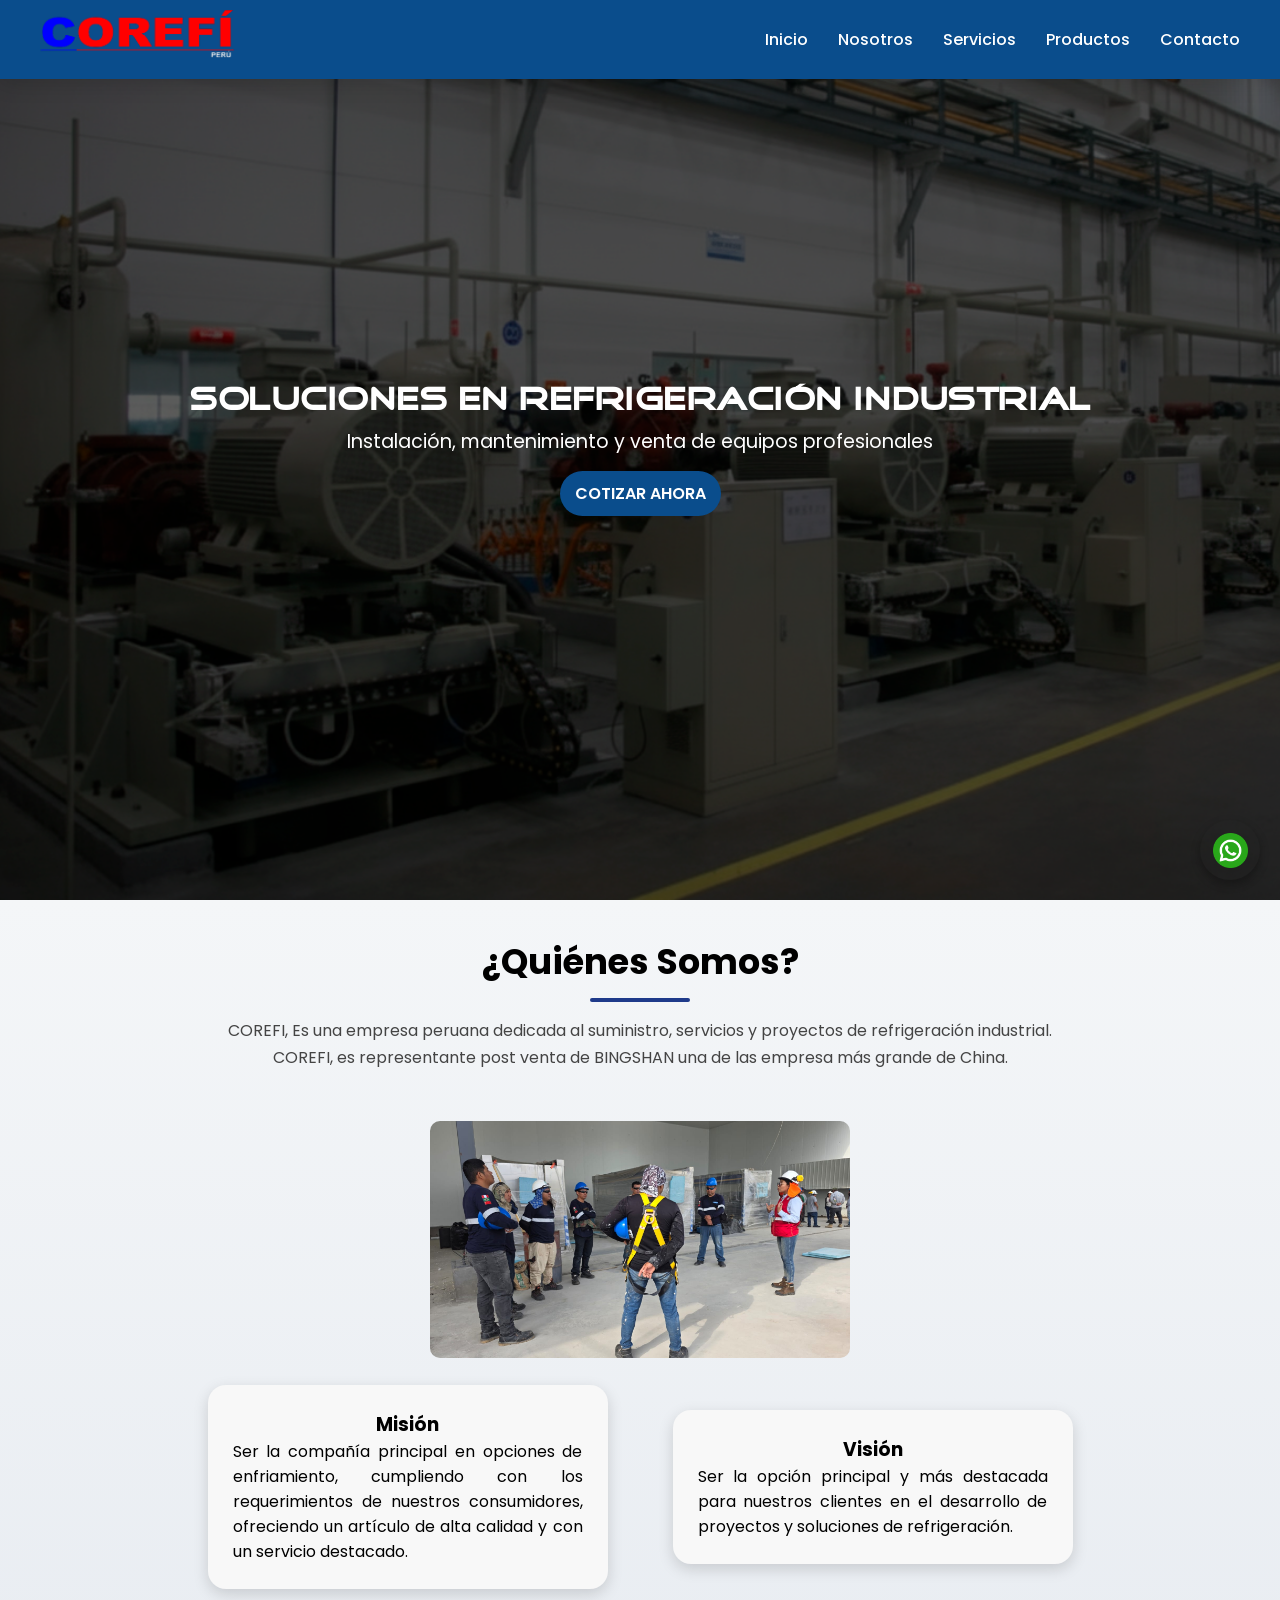
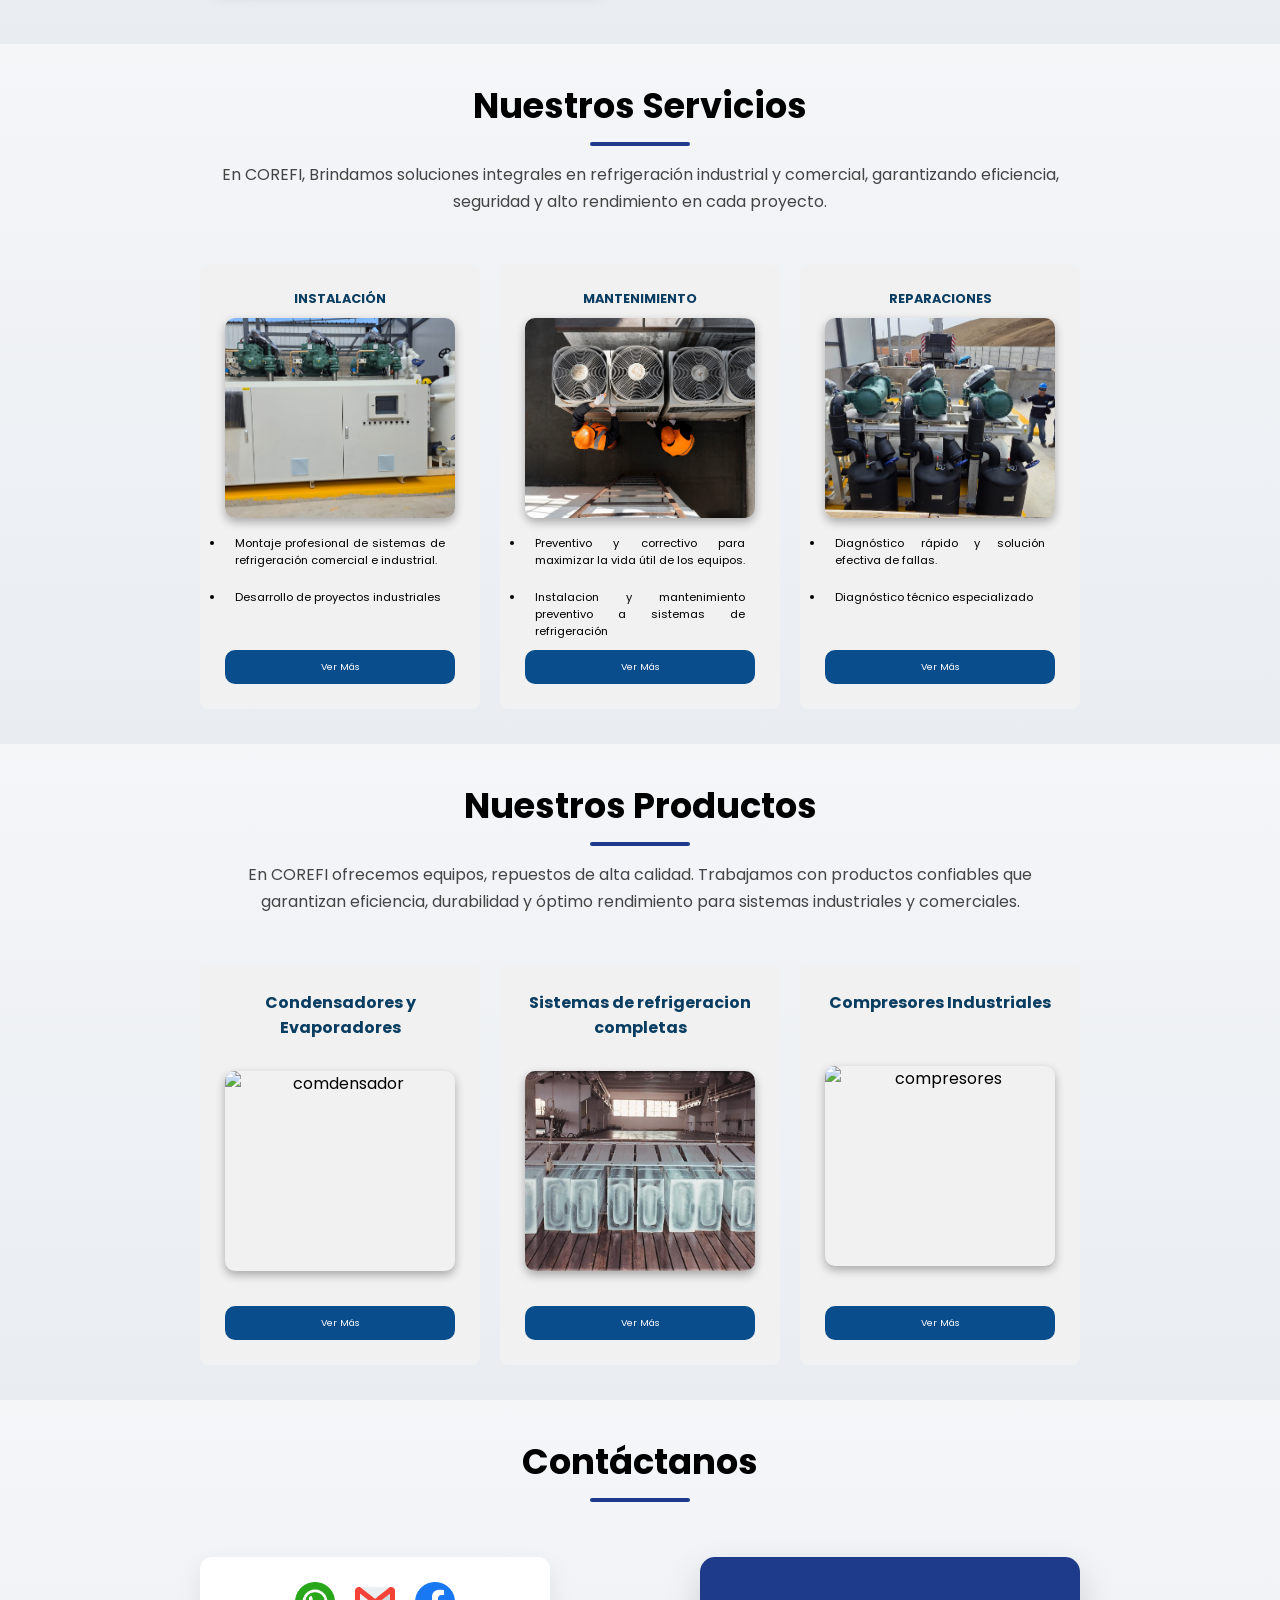
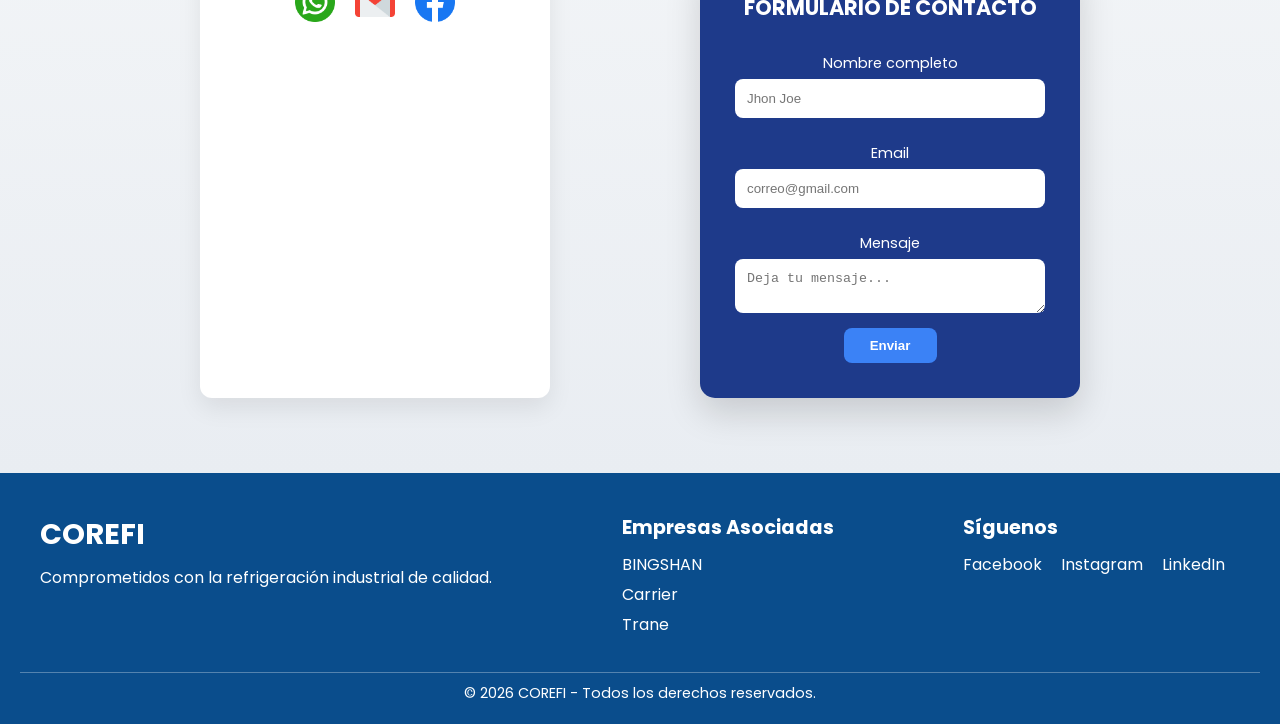
==== index.html @ 2fd2dee8 "Subir Pagina" ====
<!DOCTYPE html>
<html lang="es">
<head>
<meta charset="UTF-8">
<title>COREFI - Especialistas en refrigeración</title>
<meta name="description" content="Empresa especializada en refrigeración industrial, mantenimiento e instalación en Perú.">
<meta name="keywords" content="refrigeración, aire acondicionado, mantenimiento frío industrial">
<meta name="viewport" content="width=device-width, initial-scale=1">

<meta name="author" content="COREFI">
<meta name="robots" content="index, follow">

<link href="https://fonts.googleapis.com/css2?family=Poppins:wght@300;600&display=swap" rel="stylesheet">
<link rel="icon" href="./img/Logo.png" type="image/png">
<link rel="stylesheet" href="./css/style.css">
</head>

<body>

<header>
  <h2><img src="./img/corefi.png" alt="COREFI logo" loading="lazy"></h2>
  <div class="menu-btn" onclick="toggleMenu()">☰</div>
  <nav id="menu">
    <a href="#banner">Inicio</a>
    <a href="#nosotros">Nosotros</a>
    <a href="#servicios">Servicios</a>
    <a href="#productos">Productos</a>
    <a href="#contacto">Contacto</a>
  </nav>
</header>

<section class="hero" id ="banner">
  <h1>Soluciones en Refrigeración Industrial</h1>
  <p>Instalación, mantenimiento y venta de equipos profesionales</p>
  <a href="https://wa.me/51956881315?text=Me%20gustaría%20recibir%20información%20sobre%20sus%20servicios%20de%20refrigeración,%20cotizaciones%20y%20disponibilidad.%20Quedo%20atento,%20gracias." 
  target="_blank">COTIZAR AHORA</a>
</section>

<section class="nosotros" id="nosotros">
  <h2>¿Quiénes Somos?</h2>
  <p>COREFI, Es una empresa peruana dedicada al
suministro, servicios y proyectos de refrigeración industrial.
COREFI, es representante post venta de BINGSHAN
una de las empresa más grande de China.</p>

<div class="contenedor_mvision">
    <div class="figure_mvision">
      <img src="./img/nosotros.jpeg" alt="nosotros" loading="lazy">
    </div>
    <div class="mvision">

        <div class="mision">
      <h3>Misión</h3>  
      <p>Ser la compañía principal en opciones de enfriamiento, cumpliendo con los requerimientos 
        de nuestros consumidores, ofreciendo un artículo de alta calidad y con un servicio 
        destacado.</p>
    </div>

    <div class="mision">
      <h3>Visión</h3>
      <p>Ser la opción principal y más destacada para nuestros clientes en el desarrollo de proyectos 
        y soluciones de refrigeración.</p>
    </div>

    </div>
    
    </div>
</section>


<section class="servicios" id ="servicios">
  <h2>Nuestros Servicios</h2>
  <p>En COREFI, Brindamos soluciones integrales en refrigeración industrial y comercial,
    garantizando eficiencia, seguridad y alto rendimiento en cada proyecto.</p>


    <div class="cards">
    <div class="card">
      <h3>INSTALACIÓN</h3>
      <a href="./vinculos/servicios.html#instalacion">
        <img src="./img/instalacion.jpeg" alt="instalacion" loading="lazy">
      </a>
      <ul>
          <li>Montaje profesional de sistemas de refrigeración comercial e industrial.</li>
          <li>Desarrollo de proyectos industriales</li>
      </ul>
      <a href="./vinculos/servicios.html#instalacion" class="vermas">Ver Más</a>
    </div>

    <div class="card">
      <h3>MANTENIMIENTO</h3>
      <a href="./vinculos/servicios.html#mantenimiento">
        <img src="./img/mantenimiento.jpg" alt="mantenimiento" loading="lazy">
      </a>
      <ul>
          <li>Preventivo y correctivo para maximizar la vida útil de los equipos.</li>
          <li>Instalacion y mantenimiento preventivo a sistemas de refrigeración</li>
      </ul>
      <a href="./vinculos/servicios.html#mantenimiento" class="vermas">Ver Más</a>
    </div>

    <div class="card">
      <h3>REPARACIONES</h3>
      <a href="./vinculos/servicios.html#reparacion">
        <img src="./img/reparaciones.jpeg" alt="reparaciones" loading="lazy"></a>
    <ul>
        <li>Diagnóstico rápido y solución efectiva de fallas.</li>
        <li>Diagnóstico técnico especializado</li>
    </ul>  
      <a href="./vinculos/servicios.html#reparacion" class="vermas">Ver Más</a>
    </div>
  </div>

</section>

<section class="productos" id="productos">
  <h2>Nuestros Productos</h2>
  
  <p>En COREFI ofrecemos equipos, repuestos de alta calidad. 
    Trabajamos con productos confiables que garantizan eficiencia, durabilidad y óptimo 
    rendimiento para sistemas industriales y comerciales.</p>

  <div class="mproductos">

  <div class="cards">
    <div class="card">
      <h3>Condensadores y Evaporadores</h3>
      <img src="./img/Comdensador exterior.jpg" alt="comdensador" loading="lazy">
      <a href="./vinculos/productos.html#condensadores" class="vermas">Ver Más</a>
    </div>

    <div class="card">
      <h3>Sistemas de refrigeracion completas</h3>
      <img src="./img/instalacion (2).jpeg" alt="comdensador" loading="lazy">
      <a href="./vinculos/productos.html#productos" class="vermas">Ver Más</a>
    </div>

    <div class="card">
      <h3>Compresores Industriales</h3>
      <img src="./img/Compresores.jpg" alt="compresores" loading="lazy">
      <a href="./vinculos/productos.html#compresores" class="vermas">Ver Más</a>
    </div>
  </div>
</div>


</section>


<section class="contacto" id="contacto">
  <h2>Contáctanos</h2>

  <div class="contenedor_contactos">

    <!-- Redes + Mapa -->
    <div class="redes">
      <div class="iconos">
        <a href="https://wa.me/51956881315" target="_blank">
          <img src="./img/whatsapp.png" alt="whatsApp" loading="lazy">
        </a>
        <a href="https://mail.google.com/" target="_blank">
          <img src="./img/gmail.png" alt="correo" loading="lazy">
        </a>
        <a href="https://www.facebook.com/" target="_blank">
          <img src="./img/facebook.png" alt="facebook" loading="lazy">
        </a>
        
      </div>

      <div class="mapa">
        <iframe src="https://www.google.com/maps/embed?pb=!1m18!1m12!1m3!1d3972.73529677366!2d-80.68390942644929!3d-5.303938994674383!2m3!1f0!2f0!3f0!3m2!1i1024!2i768!4f13.1!3m3!1m2!1s0x904a1946d6ef5971%3A0x55bccface0bef98!2sRFRIO%20PERU!5e0!3m2!1ses!2spe!4v1770814014402!5m2!1ses!2spe" 
        width="400" height="300" style="border:0;" allowfullscreen="" loading="lazy" 
        referrerpolicy="no-referrer-when-downgrade">
      </iframe>
      </div>
    </div>

    <!-- Formulario -->
    <div class="formulario">
  <form action="./vinculos/enviar.php" method="post">
    <h3>FORMULARIO DE CONTACTO</h3>

    <label>Nombre completo</label>
    <input type="text" name="nombre" placeholder="Jhon Joe" required>

    <label>Email</label>
    <input type="email" name="email" placeholder="correo@gmail.com" required>

    <label>Mensaje</label>
    <textarea name="mensaje" placeholder="Deja tu mensaje..." required></textarea>

    <button type="submit">Enviar</button>
</form>

</div>

  </div>
</section>


<footer class="footer">
  <div class="footer-container">
    <!-- Nombre y frase -->
    <div class="footer-about">
      <h3>COREFI</h3>
      <p>Comprometidos con la refrigeración industrial de calidad.</p>
    </div>

    <!-- Empresas asociadas -->
    <div class="footer-partners">
      <h4>Empresas Asociadas</h4>
      <ul>
        <li>BINGSHAN</li>
        <li>Carrier</li>
        <li>Trane</li>
      </ul>
    </div>

    <!-- Redes sociales -->
    <div class="footer-social">
      <h4>Síguenos</h4>
      <a href="https://www.facebook.com/" target="_blank">Facebook</a>
      <a href="https://www.instagram.com/" target="_blank">Instagram</a>
      <a href="https://pe.linkedin.com/" target="_blank">LinkedIn</a>
    </div>
  </div>
  <div class="footer-bottom">
    <p>© 2026 COREFI - Todos los derechos reservados.</p>
  </div>
</footer>

<!--WHATSAPP FLOTANTE-->

<a href="https://wa.me/51956881315?text=Me%20gustaría%20recibir%20información%20sobre%20sus%20servicios%20de%20refrigeración,%20cotizaciones%20y%20disponibilidad.%20Quedo%20atento,%20gracias."
   class="whatsapp-float"
   target="_blank"
   rel="noopener no-referrer-when-downgrade">
  <img src="img/whatsapp.png" alt="whatsApp" loading="lazy">
</a>


<!--SCRIPT MENU-->


<script>
document.addEventListener("DOMContentLoaded", () => {

  const menu = document.getElementById("menu");

  function toggleMenu(){
    menu.classList.toggle("show");
  }

  /* cerrar menú al hacer click en un enlace */
  document.querySelectorAll("#menu a").forEach(link =>{
    link.addEventListener("click", ()=>{
      menu.classList.remove("show");
    });
  });

  /* hacer la función global para el botón */
  window.toggleMenu = toggleMenu;

});
</script>

</body>
</html>
---- css/style.css ----
@import url(./banner.css);
@import url(./servicios.css);
@import url(./whatsapp.css);
@import url(./productos.css);
@import url(./nosotros.css);
@import url(./contactos.css);
@import url(./footer.css);
*{
    box-sizing: border-box;
    margin: 0;
    padding: 0;
    scroll-behavior: smooth;
}


@font-face {
  font-family: "FontFamilyLogo";
  src: url("../fonts/GOODTIME.TTF") format("truetype");
  font-weight: normal;
  font-style: normal;
}

body{
    font-family:'poppins', sans-serif;
    /*background-color: #e2eaff;
    color: #101632dd;*/
}


section > h2{
  font-size: 2rem;
}

header {
  position: fixed;
  top: 0;
  left: 0;
  right: 0;
  display: flex;
  justify-content: space-between;
  align-items: center;
  padding: 10px 40px; /* mejor proporción */
  background: #0A4D8C;
  box-shadow: 0 4px 20px rgba(0,0,0,.15);
  z-index: 1000;
}

/* LOGO */
header img {
  height: 50px;     /* solo altura */
  width: auto;      /* evita deformación */
}

/* NAV */
nav {
  display: flex;
  align-items: center;
  gap: 30px; /* espacio moderno entre links */
}

nav a {
  color: white;
  text-decoration: none;
  font-weight: 500;
  padding: 8px 0;   /* reduce altura */
  transition: 0.3s;
}

nav a{
  position:relative;
}

nav a::after{
  content:"";
  position:absolute;
  left:0;
  bottom:-5px;
  width:0;
  height:2px;
  background:white;
  transition:0.3s;
}

nav a:hover::after{
  width:100%;
}

/* BOTÓN MENÚ */
.menu-btn {
  display: none;
}

@media (max-width: 1024px)
{

}


@media(max-width:768px){

  .menu-btn{
    display:block;
    font-size:28px;
    color:white;
    cursor:pointer;
  }

  nav{
    position:absolute;
    height: 100vh;
    top:80px;
    left:0;
    right:0;  

    background: linear-gradient(
      135deg,
    #0A4D8C,
    #1E73E8,
    #0A4D8C 
    );
    backdrop-filter: blur(10px);
    /*background:rgba(10,77,140,0.95);
    backdrop-filter: blur(8px);
    /*display:none;*/

    flex-direction:column;
    align-items:center;
    justify-content: flex-start;
    gap: 40px;
    padding-top: 60px;
    transform: translateY(-120%);
    transition: 0.4s ease;
    pointer-events: none;
  }
 nav.show{
    transform: translateY(0);
    pointer-events: auto;
  }
  nav a{
    /*font-size: 1.5rem;*/
    opacity: 0;
    transform: translateY(20px);
    transition:0.3s;
  }

nav.show a{
  opacity:1;
  transform: translateY(0);
}
}



@media (max-width: 480px){
 header img {
  height: 30px;     /* solo altura */
 width: auto;      /* evita deformación */
}
nav{
  top: 60px;
}
nav a{
  padding: 5px;
}
}
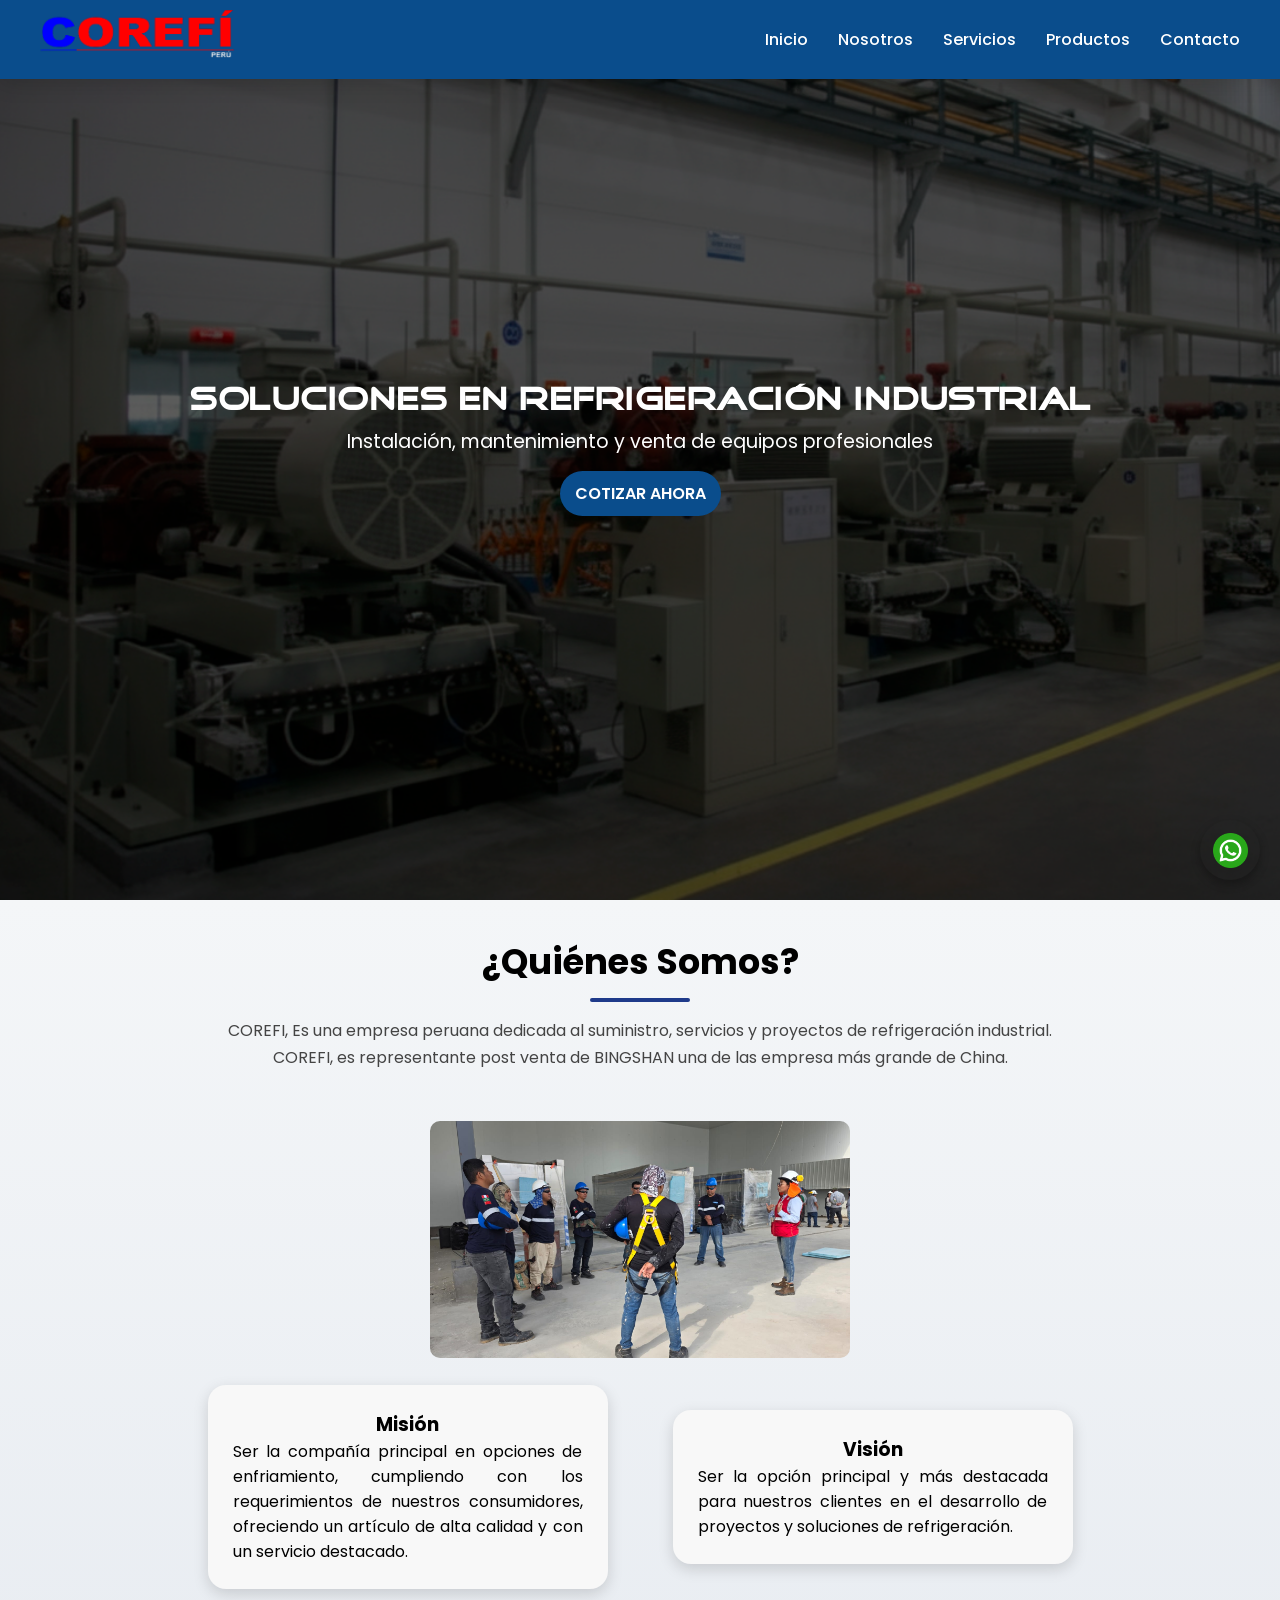
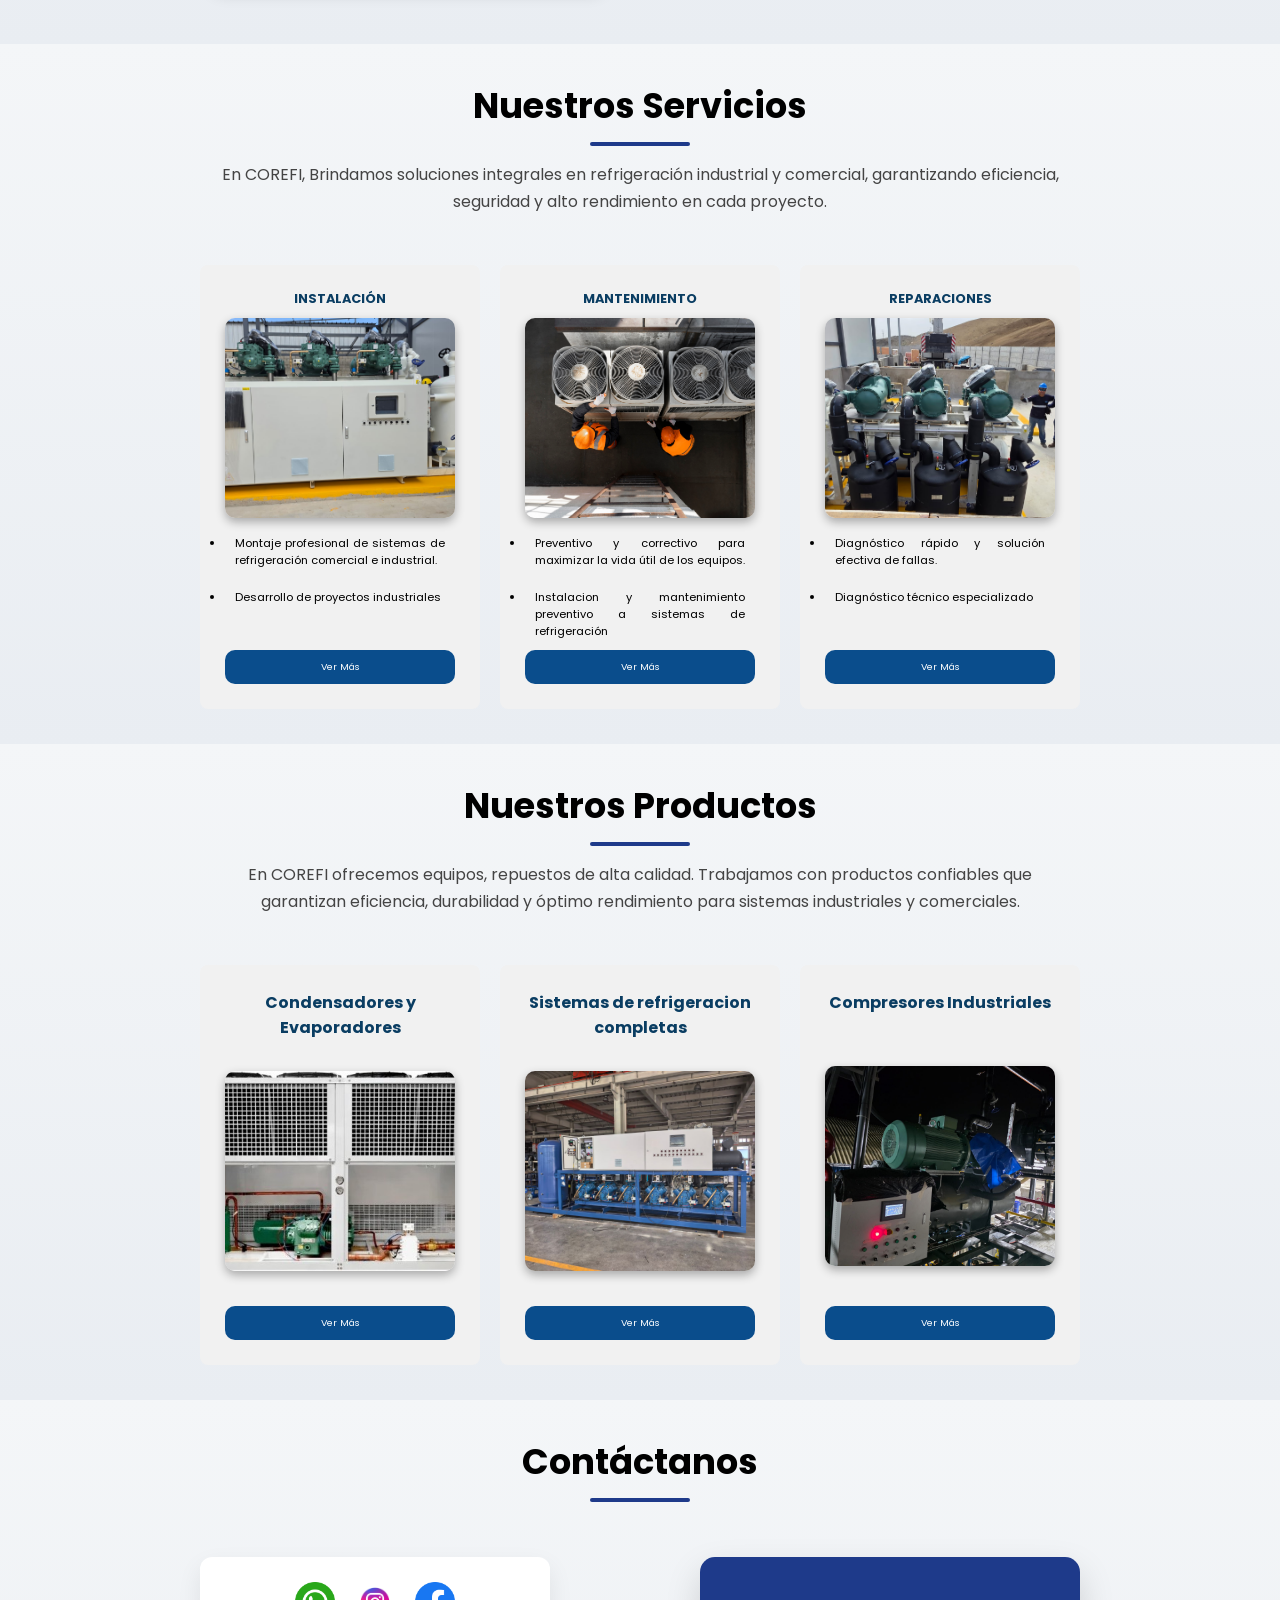
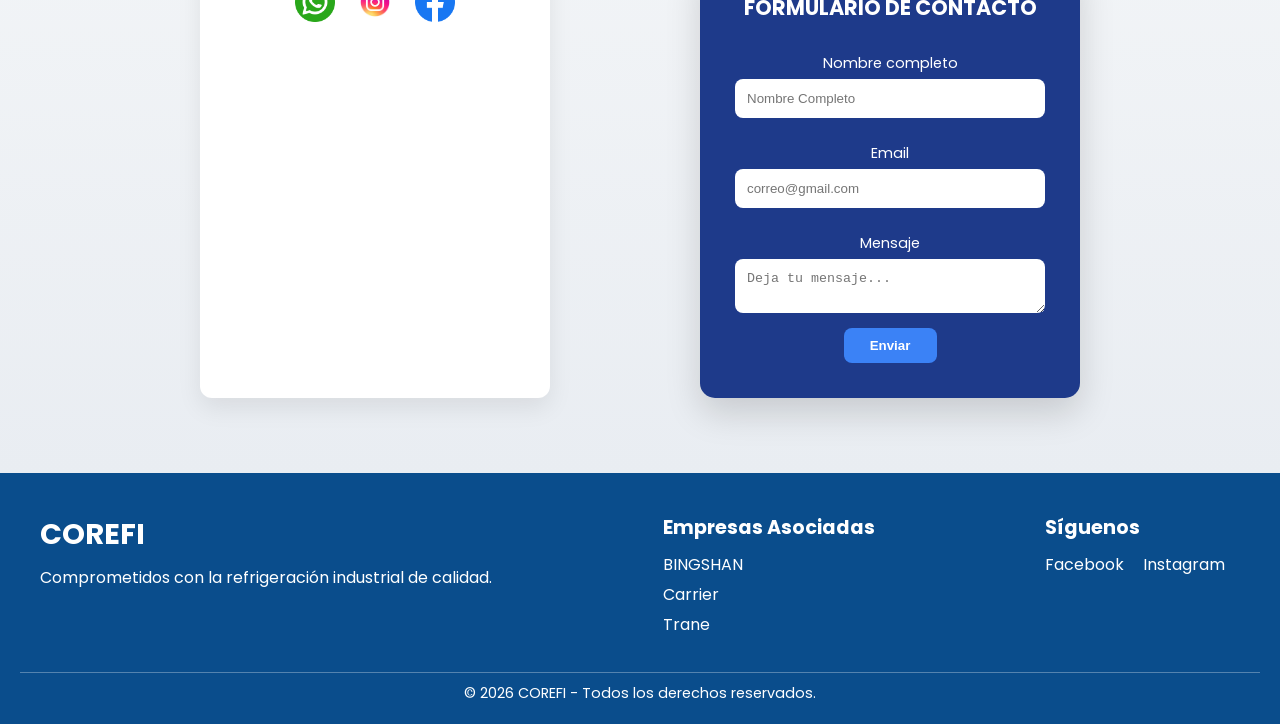
==== commit 8a1c73ab: "Actualizar" ====
--- a/index.html
+++ b/index.html
@@ -125,19 +125,19 @@
   <div class="cards">
     <div class="card">
       <h3>Condensadores y Evaporadores</h3>
-      <img src="./img/Comdensador exterior.jpg" alt="comdensador" loading="lazy">
+      <img src="./img/Comdensador exterior.jpeg" alt="comdensador" loading="lazy">
       <a href="./vinculos/productos.html#condensadores" class="vermas">Ver Más</a>
     </div>
 
     <div class="card">
       <h3>Sistemas de refrigeracion completas</h3>
-      <img src="./img/instalacion (2).jpeg" alt="comdensador" loading="lazy">
+      <img src="./img/sistema de refrigeracion completas.jpeg" alt="comdensador" loading="lazy">
       <a href="./vinculos/productos.html#productos" class="vermas">Ver Más</a>
     </div>
 
     <div class="card">
       <h3>Compresores Industriales</h3>
-      <img src="./img/Compresores.jpg" alt="compresores" loading="lazy">
+      <img src="./img/Compresores.jpeg" alt="compresores" loading="lazy">
       <a href="./vinculos/productos.html#compresores" class="vermas">Ver Más</a>
     </div>
   </div>
@@ -158,10 +158,10 @@
         <a href="https://wa.me/51956881315" target="_blank">
           <img src="./img/whatsapp.png" alt="whatsApp" loading="lazy">
         </a>
-        <a href="https://mail.google.com/" target="_blank">
-          <img src="./img/gmail.png" alt="correo" loading="lazy">
+        <a href="https://www.instagram.com/corefiper?igsh=NXA5cXJpbTV0N2Ux" target="_blank">
+          <img src="./img/instagram.jpg" alt="instagram" loading="lazy">
         </a>
-        <a href="https://www.facebook.com/" target="_blank">
+        <a href="https://www.facebook.com/share/1CJMNPMo6J/"  target="_blank">
           <img src="./img/facebook.png" alt="facebook" loading="lazy">
         </a>
         
@@ -177,11 +177,11 @@
 
     <!-- Formulario -->
     <div class="formulario">
-  <form action="./vinculos/enviar.php" method="post">
+  <form action="vinculos/enviar.php" method="post">
     <h3>FORMULARIO DE CONTACTO</h3>
 
     <label>Nombre completo</label>
-    <input type="text" name="nombre" placeholder="Jhon Joe" required>
+    <input type="text" name="nombre" placeholder="Nombre Completo" required>
 
     <label>Email</label>
     <input type="email" name="email" placeholder="correo@gmail.com" required>
@@ -219,9 +219,9 @@
     <!-- Redes sociales -->
     <div class="footer-social">
       <h4>Síguenos</h4>
-      <a href="https://www.facebook.com/" target="_blank">Facebook</a>
-      <a href="https://www.instagram.com/" target="_blank">Instagram</a>
-      <a href="https://pe.linkedin.com/" target="_blank">LinkedIn</a>
+      <a href="https://www.facebook.com/share/1CJMNPMo6J/" target="_blank">Facebook</a>
+      <a href="https://www.instagram.com/corefiper?igsh=NXA5cXJpbTV0N2Ux" target="_blank">Instagram</a>
+      
     </div>
   </div>
   <div class="footer-bottom">
@@ -264,5 +264,9 @@
 });
 </script>
 
+
+
+
+
 </body>
 </html>
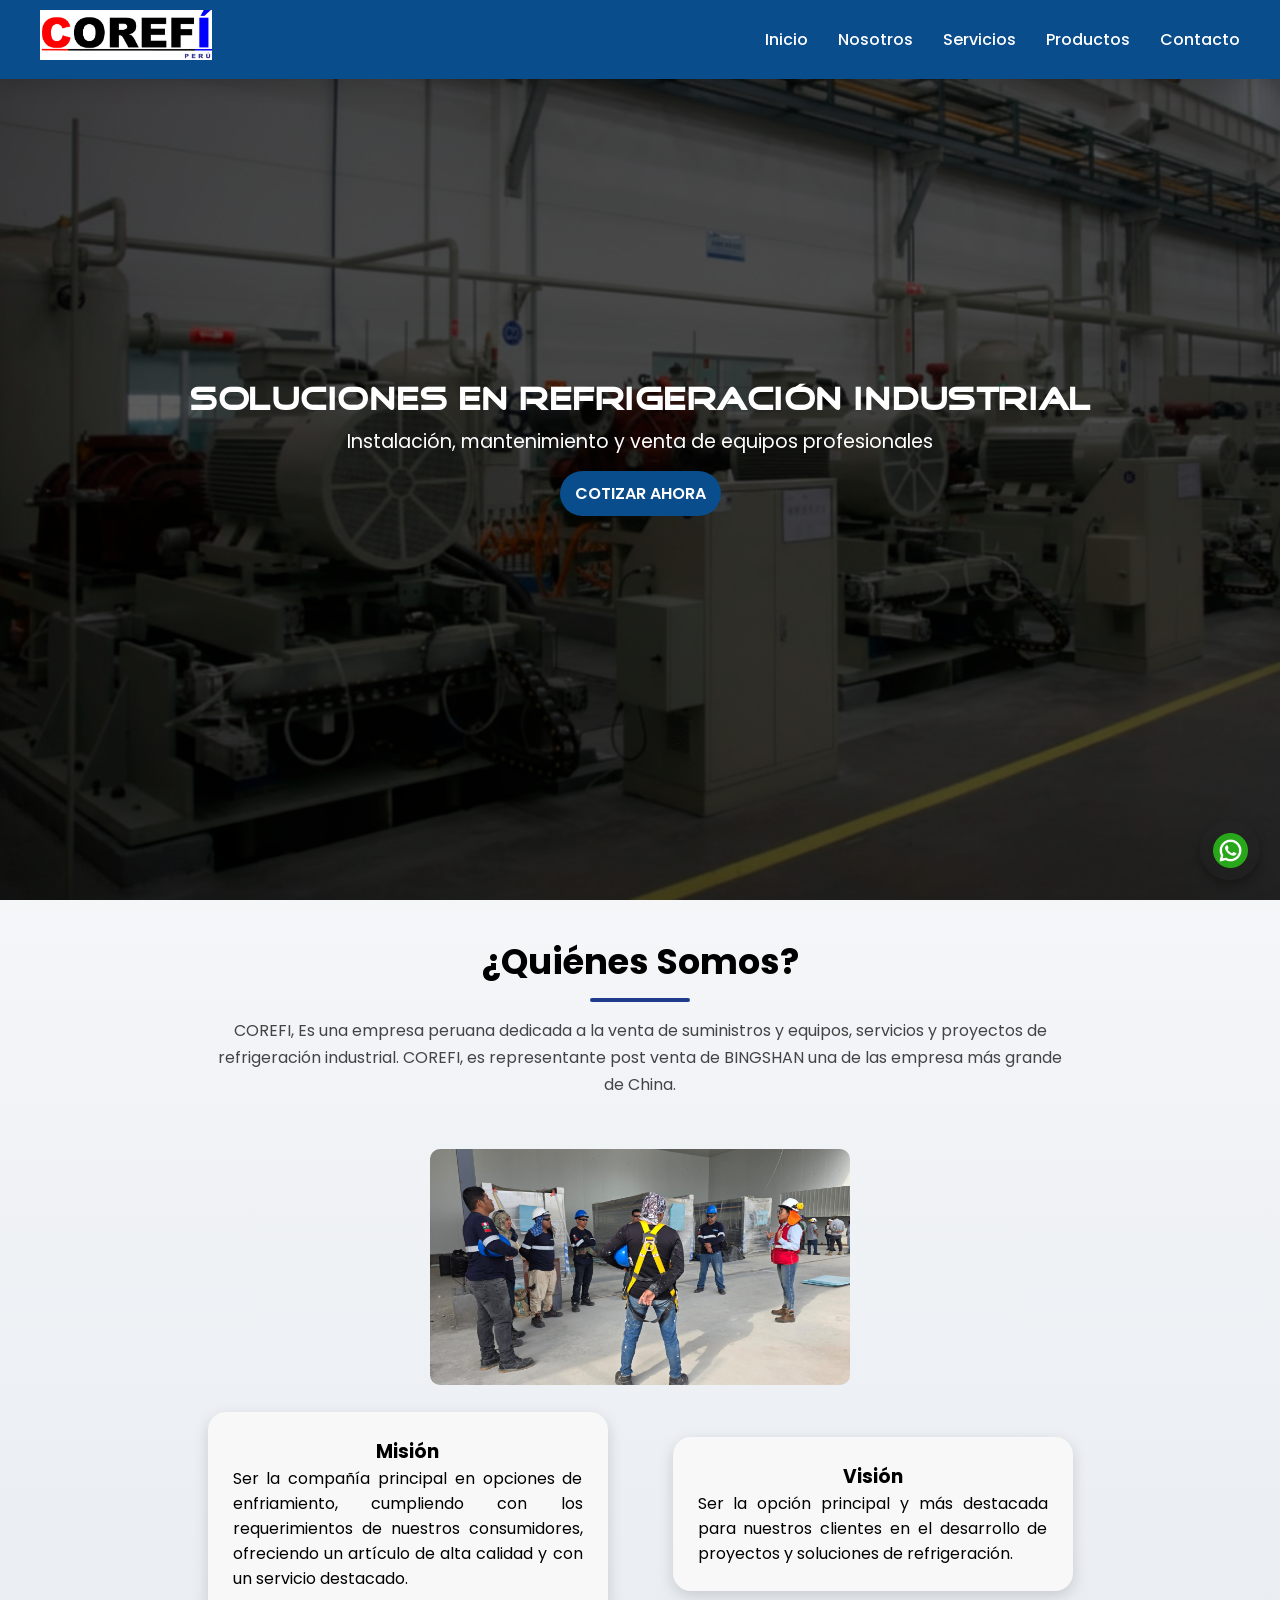
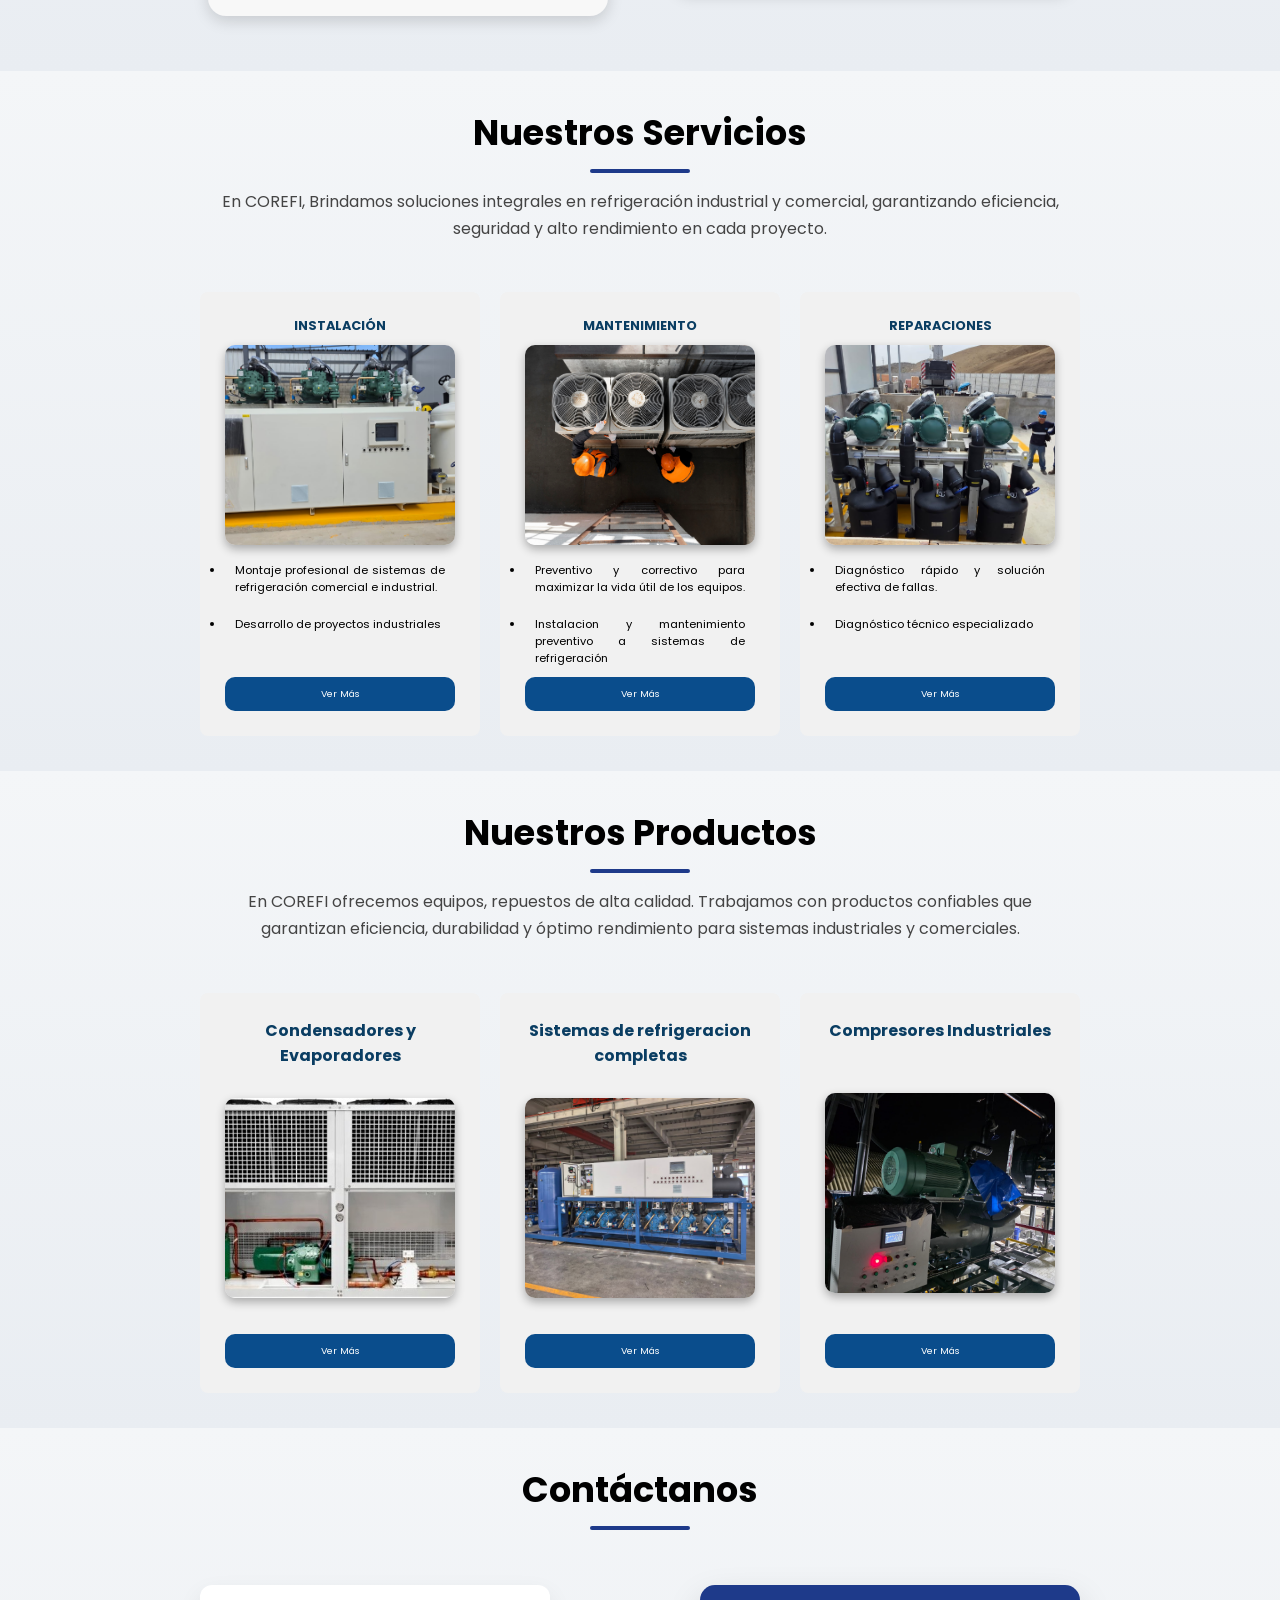
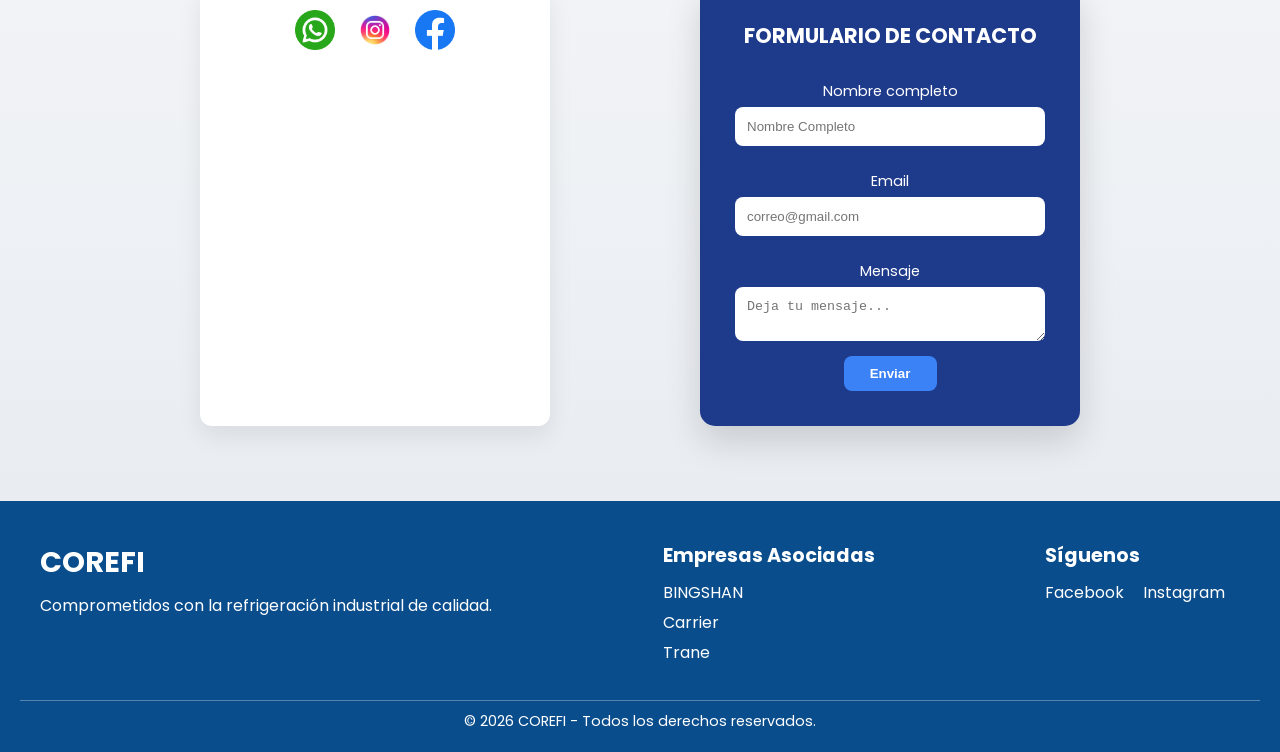
==== commit b6c7337b: "Actualizacion" ====
--- a/index.html
+++ b/index.html
@@ -38,8 +38,8 @@
 
 <section class="nosotros" id="nosotros">
   <h2>¿Quiénes Somos?</h2>
-  <p>COREFI, Es una empresa peruana dedicada al
-suministro, servicios y proyectos de refrigeración industrial.
+  <p>COREFI, Es una empresa peruana dedicada a la venta de
+suministros y equipos, servicios y proyectos de refrigeración industrial.
 COREFI, es representante post venta de BINGSHAN
 una de las empresa más grande de China.</p>
 
@@ -168,16 +168,13 @@
       </div>
 
       <div class="mapa">
-        <iframe src="https://www.google.com/maps/embed?pb=!1m18!1m12!1m3!1d3972.73529677366!2d-80.68390942644929!3d-5.303938994674383!2m3!1f0!2f0!3f0!3m2!1i1024!2i768!4f13.1!3m3!1m2!1s0x904a1946d6ef5971%3A0x55bccface0bef98!2sRFRIO%20PERU!5e0!3m2!1ses!2spe!4v1770814014402!5m2!1ses!2spe" 
-        width="400" height="300" style="border:0;" allowfullscreen="" loading="lazy" 
-        referrerpolicy="no-referrer-when-downgrade">
-      </iframe>
+        <iframe src="https://www.google.com/maps/embed?pb=!1m18!1m12!1m3!1d496.5892884003893!2d-80.68518521213069!3d-5.30719874678886!2m3!1f0!2f0!3f0!3m2!1i1024!2i768!4f13.1!3m3!1m2!1s0x904a198981688b2d%3A0x75d0dab97635b377!2sbotica%20y%20perfumeria%20Elohim!5e0!3m2!1ses!2spe!4v1773704370375!5m2!1ses!2spe" width="600" height="450" style="border:0;" allowfullscreen="" loading="lazy" referrerpolicy="no-referrer-when-downgrade"></iframe>
       </div>
     </div>
 
     <!-- Formulario -->
     <div class="formulario">
-  <form action="vinculos/enviar.php" method="post">
+  <form  id= "formContacto" action="vinculos/enviar.php" method="post">
     <h3>FORMULARIO DE CONTACTO</h3>
 
     <label>Nombre completo</label>
@@ -191,6 +188,13 @@
 
     <button type="submit">Enviar</button>
 </form>
+
+<!--MODAL-->
+
+<dialog id="modalMensaje">
+  <p>✅ Tu mensaje ha sido enviado</p>
+  <button onclick="document.getElementById('modalMensaje').close()">Cerrar</button>
+</dialog>
 
 </div>
 
@@ -265,7 +269,31 @@
 </script>
 
 
-
+<!--SCRIP MODAL-->
+
+
+<script>
+const form = document.getElementById("formContacto");
+const modal = document.getElementById("modalMensaje");
+
+form.addEventListener("submit", function(e){
+    e.preventDefault();
+
+    const datos = new FormData(form);
+
+    fetch("vinculos/enviar.php", {
+        method: "POST",
+        body: datos
+    })
+    .then(res => res.text())
+    .then(respuesta => {
+        if(respuesta.trim() === "ok"){
+            modal.showModal();
+            form.reset();
+        }
+    });
+});
+</script>
 
 
 </body>
